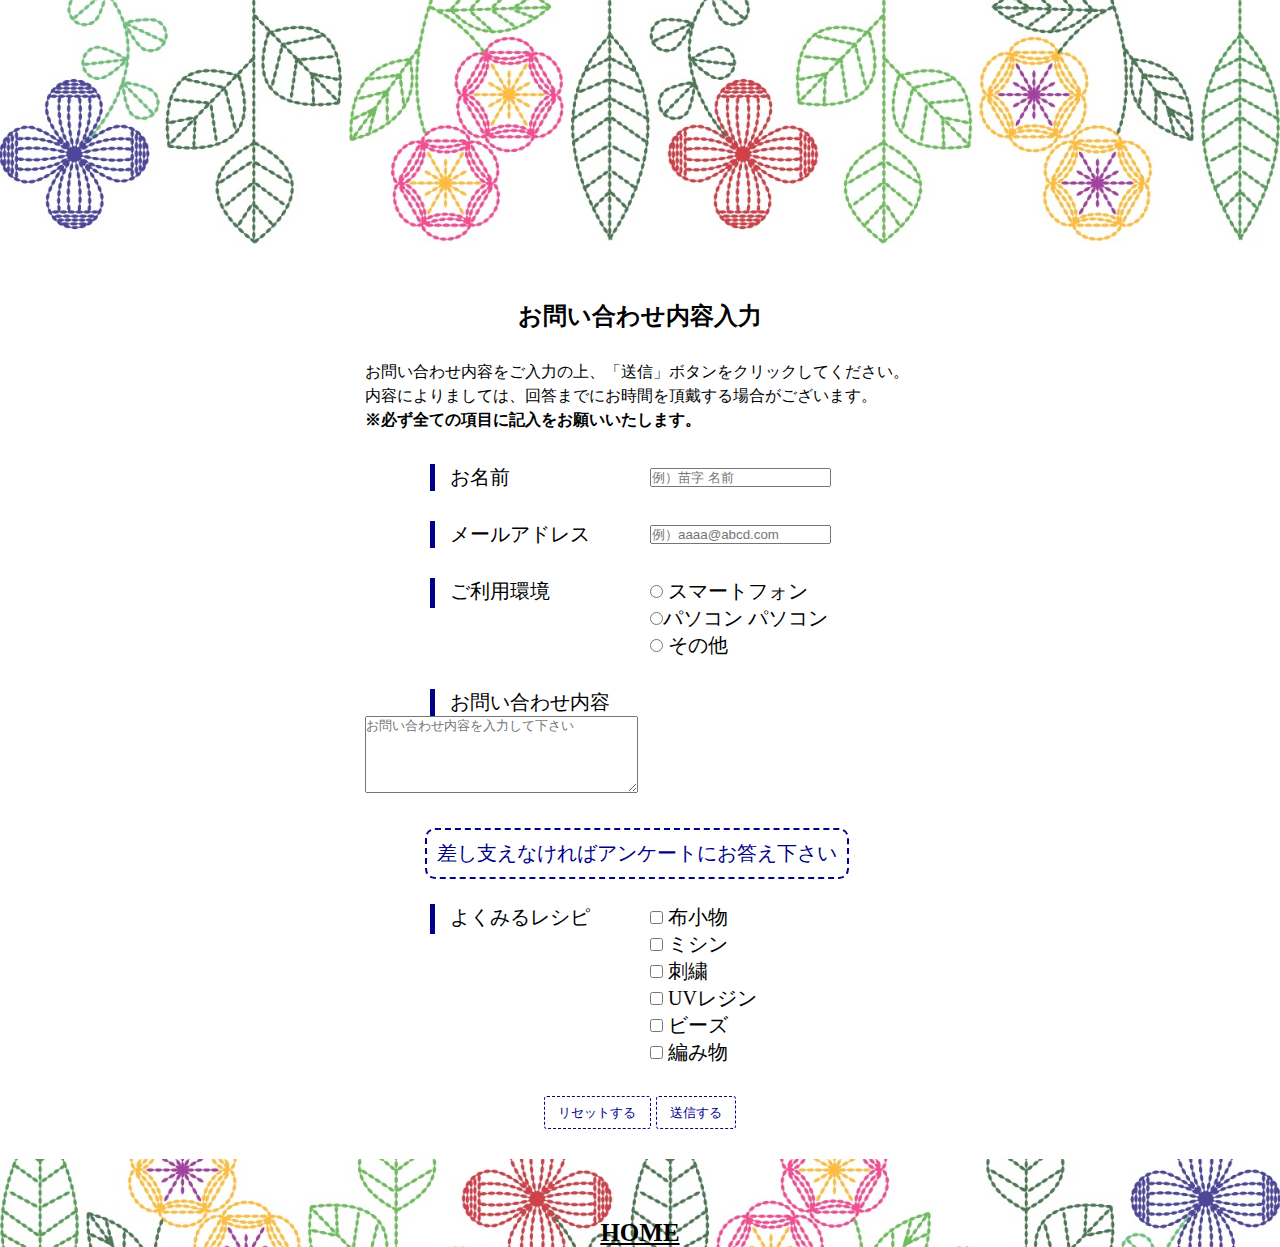
==== form/2.html @ 1f16bc78 "ファイル名訂正" ====
<!DOCTYPE html>
<html>
  <head>
    <meta charset="utf-8">
    <meta name="viewport" content="width=device-width,initial-scale=1">
    <link rel="icon" href="../favicon.ico">
    <title> お問い合わせ フォーム</title>
    <link rel="stylesheet" href="css/style_1.css">
  </head>
  <body>
    <header>
    </header>

    <main>
      <h2>お問い合わせ内容入力</h2>
      <p>お問い合わせ内容をご入力の上、「送信」ボタンをクリックしてください。</p>
      <p>内容によりましては、回答までにお時間を頂戴する場合がございます。</p>
      <p><strong>※必ず全ての項目に記入をお願いいたします。</strong></p>

      <form action="" method="POST">
        <div class="item">
          <label class="label" for="name">お名前</label>
          <input type="text" name="your name" id="name" placeholder="例）苗字 名前"  required>
        </div>

        <div class="item">
          <label class="label" for="me-ru">メールアドレス</label>
          <input type="email" id="me-ru" name="me-ru" placeholder="例）aaaa@abcd.com" required>
        </div>

        <div class="item">
          <p class="label">ご利用環境</p>
          <div class="radio_vertical">
            <label>
              <input id="1_radio" type="radio" name="A1" value="スマートフォン">
              <label for="1_radio">スマートフォン</label>
            </label>
            <label>
              <input id="2_radio" type="radio" name="A1" value="パソコン">パソコン
              <label for="2_radio">パソコン</label>
            </label>
            <label>
              <input id="3_radio" type="radio" name="A1" value="その他">
              <label for="3_radio">その他</label>
            </label>
          </div>
        </div>

        <div class="item">
          <label class="label" for="comment">お問い合わせ内容</label>
          <textarea id="comment" name="comment" cols="32" rows="5" placeholder="お問い合わせ内容を入力して下さい" required></textarea>
        </div>

        <div class="item">
          <p class="q">差し支えなければアンケートにお答え下さい</p>
          <p class="label">よくみるレシピ</p>
          <div class="radio_vertical">
            <label>
              <input id="1_checkbox" type="checkbox" name="like" value="布小物">
              <label for="1_checkbox">布小物</label>
            </label>
            <label>
              <input id="2_checkbox" type="checkbox"  name="like" value="ミシン">
              <label for="2_checkbox">ミシン</label>
            </label>
            <label>
              <input id="3_checkbox" type="checkbox" name="like" value="刺繍">
              <label for="3_checkbox">刺繍</label>
            </label>
            <label>
              <input id="4_checkbox" type="checkbox" name="like" value="UVレジン">
              <label for="4_checkbox">UVレジン</label>
            </label>
            <label>
              <input id="5_checkbox" type="checkbox" name="like" value="ビーズ">
              <label for="5_checkbox">ビーズ</label>
            </label>
            <label>
              <input id="6_checkbox" type="checkbox" name="like" value="編み物">
              <label for="6_checkbox">編み物</label>
            </label>
          </div>
        </div>

        <div class="btn">
          <input class="btn_1" type="reset" value="リセットする">
          <input class="btn_1" type="submit" value="送信する">
        </div>
      </form>
    </main>

    <footer>
      <a href="../index.html">HOME</a>
    </footer>
  </body>
</html>
---- form/css/style_1.css ----
*{
  margin: 0;
  padding: 0;
}

body{
  background-color: #ffffff;
  font-family: "Comic Sans MS";
}

/* ヘッダー */
header{
  text-align: center;
  background: center/cover rgba(255, 255, 255, 0.8) url(../../img/1004473_top_1.png);
  background-size: cover;
  background-repeat: no-repeat;
  height: 300px;
}

/* メイン */
main{
  width: 550px;
  margin: 0 auto;
}

main h2{
  text-align: center;
  padding-bottom: 30px;
}

main p{
  padding-bottom: 3px;
}

/* フォーム */
form{
  font-size: 20px;
  margin-top: 30px;
}

.item{
  overflow: hidden;
  margin-bottom: 30px;
}

.label{
  float: left;
  width: 200px;
  border-left: solid 5px darkblue;
  padding-left: 15px;
  margin-left: 65px;
}

textarea{
  resize: both;
}

.radio_vertical{
  flex-direction: column;
  display: inline-flex;
}

/* アンケート */
.q{
  padding: 0.5em  0.5em;
  text-decoration: none;
  color: darkblue;
  border: dashed 2px  darkblue;
  background: #ffffff;
  border-radius: 10px;
  margin-bottom: 25px;
  width: 400px;
  margin-left: 60px;
}

/* ボタン */
.btn{
  text-align: center;
  margin-bottom: 30px;
}

.btn_1{
  display: inline-block;
  padding: 0.5em 1em;
  text-decoration: none;
  color: darkblue;
  border: dashed 1px  darkblue;
  background: #ffffff;
  border-radius: 3px;
  transition: .4s;
}

.btn_1:hover{
  background-color: rgb(87, 121, 233);
  color: black;
  border-style: dotted;
}

/* フッター */
footer{
  background: center/cover rgba(255, 255, 255, 0.8) url(../../img/1004473_botton_1.png);
  background-size: cover;
  background-repeat: no-repeat;
  padding-top: 60px;
  text-align: center;
}

a:link{ color: black;}
a:visited { clear: black;}

footer a{
  font-size: 25px;
  font-weight: bolder;
}

/*メディアクリー */
@media screen and (max-width:650px){
  header{
    height: 200px;
  }

  main{
    /* width: 400px; */
    /* width: 350px; */
    width: 70%;
  }

  form{
    font-size: 16px;
    font-size: 14px;
  }

  .label{
    /* margin-left: 10px; */
    margin-left: 5px;
    padding-left: 10px;
  }

  textarea{
    /* width: 150px; */
    width: 130px;
    height: 100px;
  }

  .label{
    /* width: 150px; */
    width: 130px;
    margin-left: 15px;
  }

  .q{
    width: 300px;
    margin-left: 0;
  }

  footer a{
    font-size: 20px;
  }
}
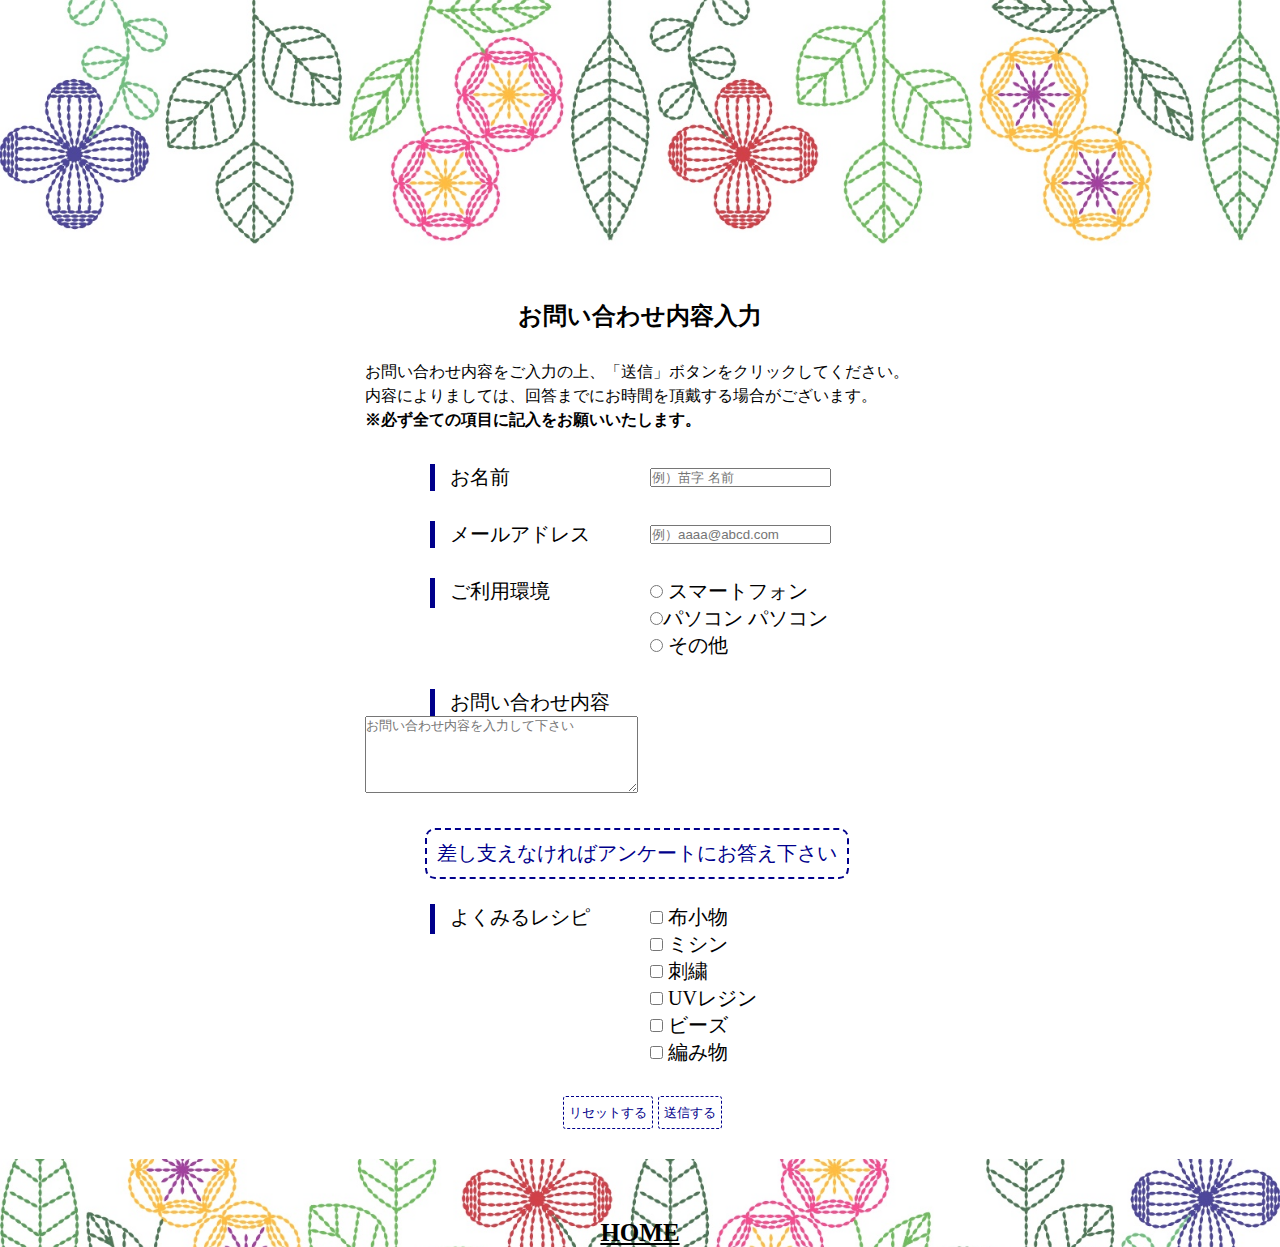
==== commit 4f3dd8df: "微調整" ====
--- a/form/2.html
+++ b/form/2.html
@@ -20,7 +20,7 @@
       <form action="" method="POST">
         <div class="item">
           <label class="label" for="name">お名前</label>
-          <input type="text" name="your name" id="name" placeholder="例）苗字 名前"  required>
+          <input type="text" name="your name" id="name" placeholder="例）苗字 名前"   required>
         </div>
 
         <div class="item">
--- a/form/css/style_1.css
+++ b/form/css/style_1.css
@@ -77,6 +77,7 @@
 .btn{
   text-align: center;
   margin-bottom: 30px;
+  margin-left: 5px;
 }
 
 .btn_1{
@@ -88,6 +89,8 @@
   background: #ffffff;
   border-radius: 3px;
   transition: .4s;
+  padding-right: 5px;
+  padding-left: 5px;
 }
 
 .btn_1:hover{
@@ -122,12 +125,16 @@
   main{
     /* width: 400px; */
     /* width: 350px; */
-    width: 70%;
+    width: 80%;
+  }
+
+  main > p{
+    font-size: 14px;
   }
 
   form{
-    font-size: 16px;
-    font-size: 14px;
+    font-size: 15px;
+    font-size: 13px;
   }
 
   .label{
@@ -138,18 +145,21 @@
 
   textarea{
     /* width: 150px; */
-    width: 130px;
-    height: 100px;
+    width: 100px;
+    height: 80px;
   }
 
   .label{
     /* width: 150px; */
     width: 130px;
-    margin-left: 15px;
+    width: 86px;
+    margin-left: 10px;
+    font-size: 10px;
+    padding-left: 5px;
   }
 
   .q{
-    width: 300px;
+    width: 260px;
     margin-left: 0;
   }
 
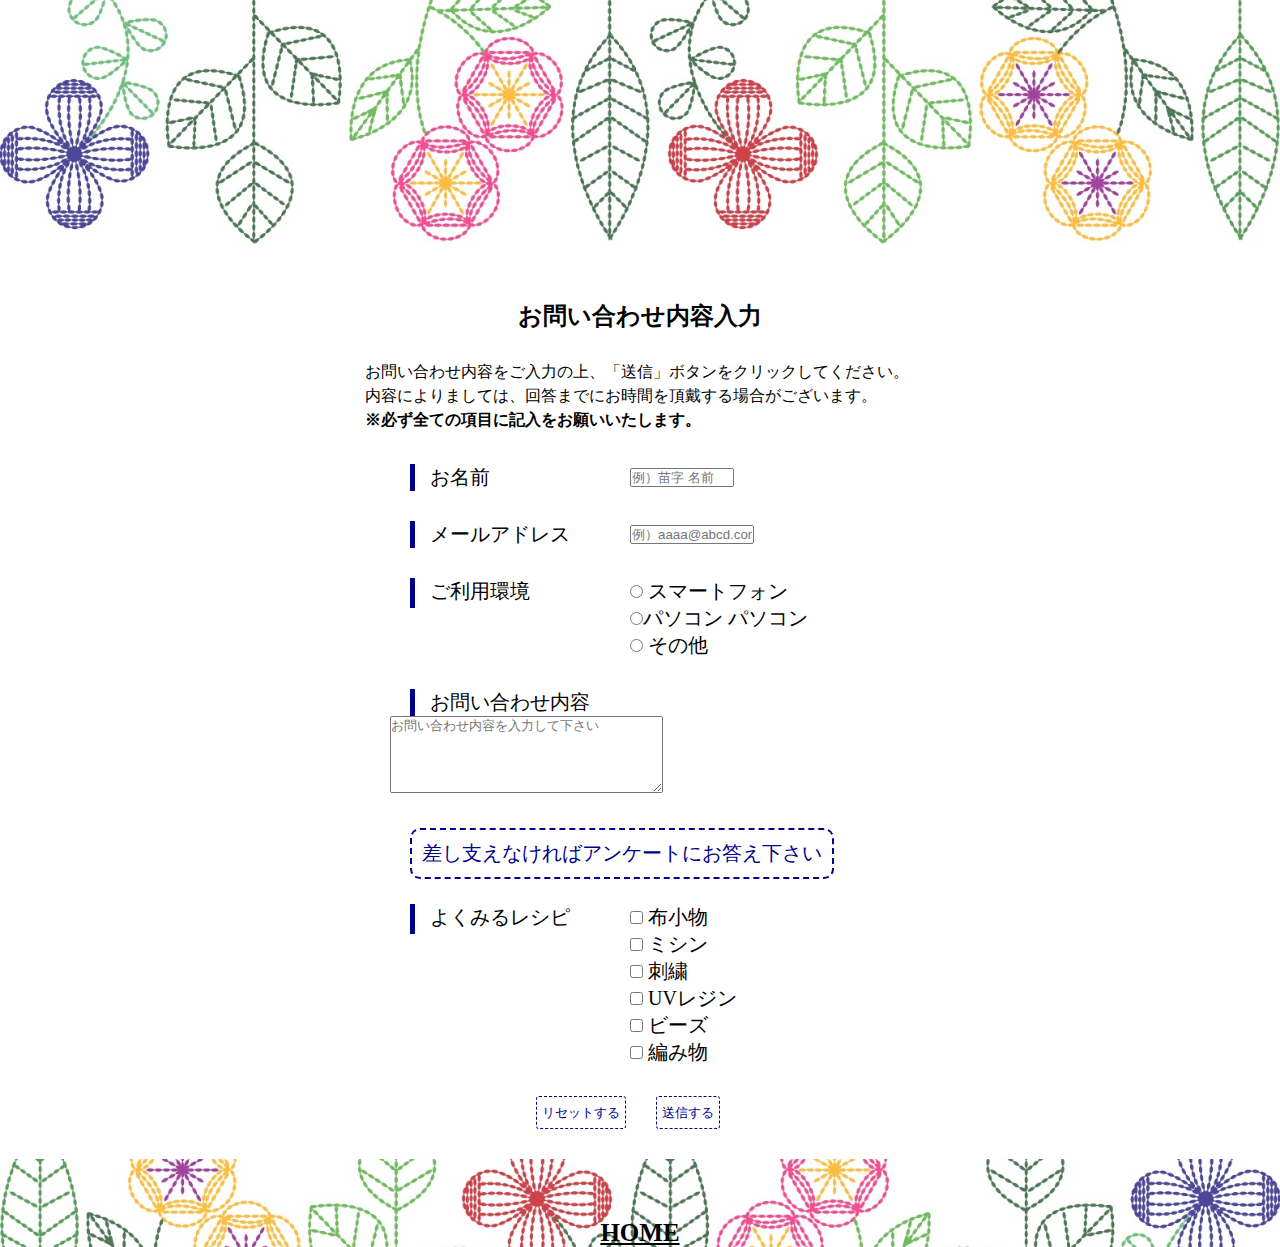
==== commit 63c49d36: "フォーム" ====
--- a/form/2.html
+++ b/form/2.html
@@ -20,12 +20,12 @@
       <form action="" method="POST">
         <div class="item">
           <label class="label" for="name">お名前</label>
-          <input type="text" name="your name" id="name" placeholder="例）苗字 名前"   required>
+          <input type="text" name="your name" id="name" placeholder="例）苗字 名前"  style="width: 100px;" required>
         </div>
 
         <div class="item">
           <label class="label" for="me-ru">メールアドレス</label>
-          <input type="email" id="me-ru" name="me-ru" placeholder="例）aaaa@abcd.com" required>
+          <input type="email" id="me-ru" name="me-ru" placeholder="例）aaaa@abcd.com" style="width: 120px;" required>
         </div>
 
         <div class="item">
--- a/form/css/style_1.css
+++ b/form/css/style_1.css
@@ -35,6 +35,9 @@
 /* フォーム */
 form{
   font-size: 20px;
+  width: 300px;
+  width: 500px;
+  margin: auto;
   margin-top: 30px;
 }
 
@@ -48,7 +51,7 @@
   width: 200px;
   border-left: solid 5px darkblue;
   padding-left: 15px;
-  margin-left: 65px;
+  margin-left: 20px;
 }
 
 textarea{
@@ -70,14 +73,13 @@
   border-radius: 10px;
   margin-bottom: 25px;
   width: 400px;
-  margin-left: 60px;
+  margin-left: 20px;
 }
 
 /* ボタン */
 .btn{
   text-align: center;
   margin-bottom: 30px;
-  margin-left: 5px;
 }
 
 .btn_1{
@@ -91,6 +93,7 @@
   transition: .4s;
   padding-right: 5px;
   padding-left: 5px;
+  margin-right: 25px;
 }
 
 .btn_1:hover{
@@ -133,26 +136,24 @@
   }
 
   form{
+    width: 300px;
     font-size: 15px;
-    font-size: 13px;
   }
 
   .label{
     /* margin-left: 10px; */
-    margin-left: 5px;
+    margin-left: 10px;
     padding-left: 10px;
   }
 
   textarea{
     /* width: 150px; */
-    width: 100px;
+    width: 120px;
     height: 80px;
   }
 
   .label{
-    /* width: 150px; */
-    width: 130px;
-    width: 86px;
+    width: 100px;
     margin-left: 10px;
     font-size: 10px;
     padding-left: 5px;
@@ -161,6 +162,7 @@
   .q{
     width: 260px;
     margin-left: 0;
+    font-size: 13px;
   }
 
   footer a{
